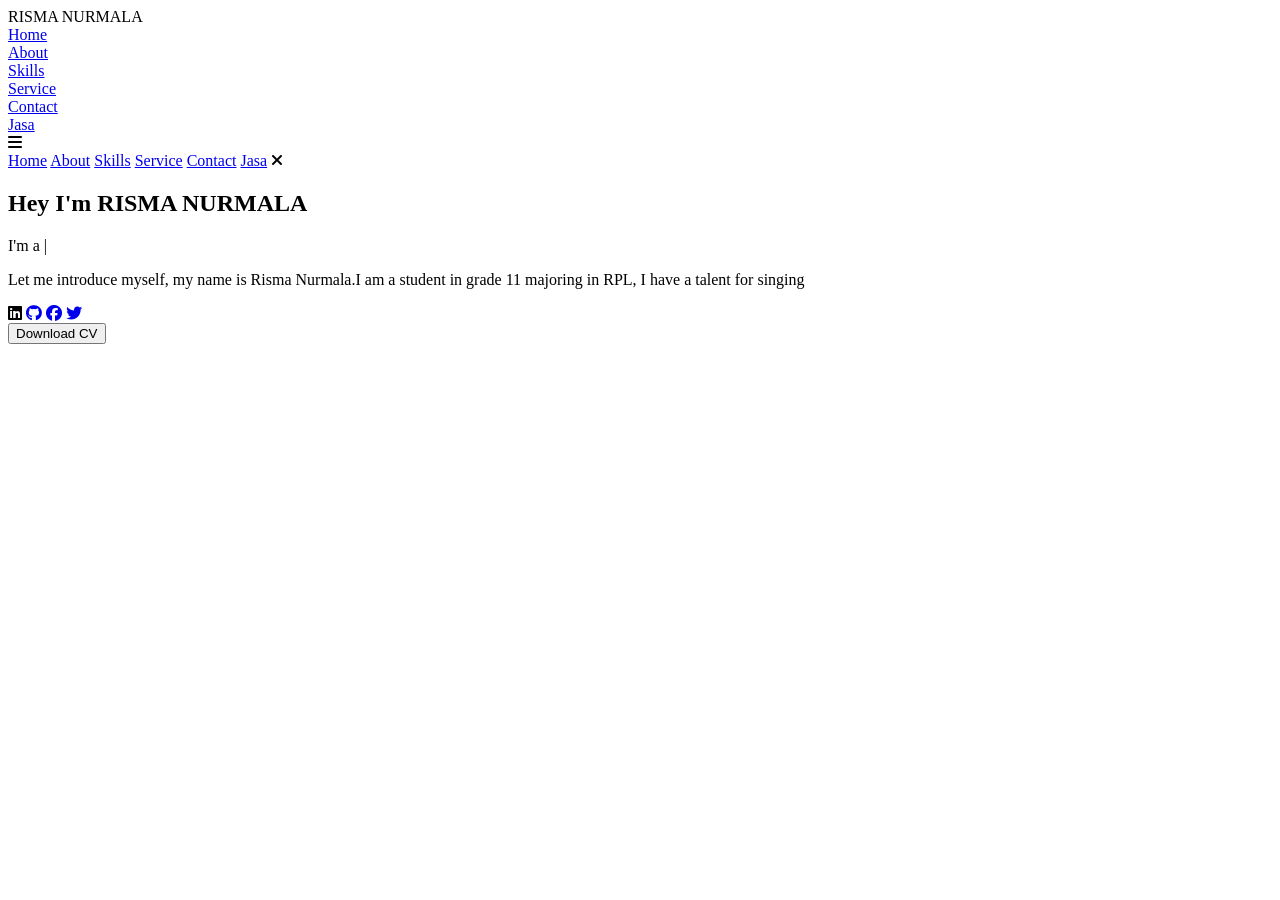
==== index.html @ 09e8b606 "Add files via upload" ====
<!-- Subscrbe YouTube Tamzidan Mahdiyin  -->
<!DOCTYPE html>
<html lang="en">

<head>

    <!-- Pengaturan karakter encoding untuk mendukung semua karakter Unicode -->
    <meta charset="UTF-8">

    <!-- Pengaturan viewport untuk responsivitas pada perangkat mobile -->
    <meta name="viewport" content="width=device-width, initial-scale=1.0">

    <!-- 
      Import Font Awesome untuk ikon sosial media dan navigasi
      Versi 6.5.1 dipilih untuk fitur dan ikon terbaru 
    -->
    <link rel="stylesheet" href="https://cdnjs.cloudflare.com/ajax/libs/font-awesome/6.5.1/css/all.min.css">

    <!-- 
      Import AOS (Animate On Scroll) library
      Digunakan untuk membuat animasi scroll yang menarik 
    -->
    <link rel="stylesheet" href="https://unpkg.com/aos@next/dist/aos.css" />

    <!-- Import file CSS custom untuk styling tambahan -->
    <link rel="stylesheet" href="css/style.css">
    <title>Portfolio Website</title>
</head>

<body>

    <!-- 
      Navigation Section
      - Menggunakan sistem grid untuk layout
      - Includes logo dan menu navigasi
      - Responsive dengan hamburger menu untuk mobile 
    -->
    <nav>
        <div class="nav-container">

            <!-- 
              Logo dengan animasi zoom-in
              data-aos-duration: 1500ms untuk animasi yang smooth 
            -->
            <div class="logo" data-aos="zoom-in" data-aos-duration="1500">
                RISMA <span>NURMALA</span>
            </div>

            <!-- 
              Navigation Links
              - Menggunakan fade-up animation dengan delays bertingkat
              - Active class untuk halaman yang sedang aktif 
            -->
            <div class="links">
                <div class="link active" data-aos="fade-up" data-aos-duration="1500" data-aos-delay="100"><a
                        href="index.html">Home</a></div>
                <div class="link" data-aos="fade-up" data-aos-duration="1500" data-aos-delay="200"><a
                        href="about.html">About</a></div>
                <div class="link" data-aos="fade-up" data-aos-duration="1500" data-aos-delay="300"><a
                        href="skill.html">Skills</a></div>
                <div class="link" data-aos="fade-up" data-aos-duration="1500" data-aos-delay="400"><a
                        href="service.html">Service</a></div>
                <div class="link" data-aos="fade-up" data-aos-duration="1500" data-aos-delay="500"><a
                        href="contact.html">Contact</a></div>
                <div class="link" data-aos="fade-up" data-aos-duration="1500" data-aos-delay="500"><a
                        href="Jasa.html">Jasa</a></div>
            </div>
        </div>

        <!-- 
          Hamburger Menu Icon
          - Muncul pada tampilan mobile
          - Menggunakan Font Awesome icon
          - onClick handler untuk membuka menu 
        -->
        <i class="fa-solid fa-bars hamburg" onclick="hamburg()"></i>

        <!-- 
          Dropdown Menu untuk Mobile
          - Berisi link navigasi yang sama
          - Muncul ketika hamburger menu diklik
          - Includes tombol close (x) 
        -->
        <div class="dropdown">
            <div class="links">
                <a href="index.html">Home</a>
                <a href="about.html">About</a>
                <a href="skill.html">Skills</a>
                <a href="service.html">Service</a>
                <a href="contact.html">Contact</a>
                <a href="Jasa.html">Jasa</a>
                <i class="fa-solid fa-xmark cancel" onclick="cancel()"></i>
            </div>
        </div>
    </nav>

    <!-- 
      Main Content Section
      - Menggunakan grid untuk layout dua kolom
      - Includes teks intro dan gambar profil 
    -->
    <section>
        <div class="main-container">
            <!-- 
              Content Container
              - Berisi heading, typewriter effect, dan social links
              - Setiap elemen memiliki animasi AOS yang berbeda 
            -->
            <div class="content">
                <!-- Heading dengan fade-left animation -->
                <h1 data-aos="fade-left" data-aos-duration="1500" data-aos-delay="700">Hey I'm <span>RISMA NURMALA</span>
                </h1>

                <!-- 
                  Typewriter Effect
                  - Menggunakan JavaScript untuk animasi ketik
                  - Fade-right animation untuk container 
                -->
                <div data-aos="fade-right" data-aos-duration="1500" data-aos-delay="900" class="typewriter">I'm a <span
                        class="typewriter-text"></span><label for="">|</label></div>

                <!-- Paragraf deskripsi dengan flip-down animation -->
                <p data-aos="flip-down" data-aos-duration="1500" data-aos-delay="1100">Let me introduce myself, my name is Risma Nurmala.I am a student in grade 11 majoring in RPL, I have a talent for singing</p>

                <!-- 
                  Social Media Links
                  - Menggunakan Font Awesome icons
                  - Fade-up animation dengan delays bertingkat 
                -->
                <div class="social-links">
                    <a data-aos="fade-up" data-aos-duration="1500" data-aos-delay="1300"><i
                            class="fa-brands fa-linkedin"></i></a>
                    <a href="#" data-aos="fade-up" data-aos-duration="1500" data-aos-delay="1400"><i
                            class="fa-brands fa-github"></i></a>
                    <a href="#" data-aos="fade-up" data-aos-duration="1500" data-aos-delay="1500"><i
                            class="fa-brands fa-facebook"></i></a>
                    <a href="#" data-aos="fade-up" data-aos-duration="1500" data-aos-delay="1600"><i
                            class="fa-brands fa-twitter"></i></a>
                </div>

                <!-- 
                  Download CV Button
                  - Zoom-out animation dengan delay terpanjang
                  - Styling didefinisikan di CSS 
                -->
                <div class="btn" data-aos="zoom-out" data-aos-duration="1500" data-aos-delay="1800">
                    <button>Download CV</button>
                </div>
            </div>

            <!-- 
              Image Container
              - Menggunakan zoom-in animation
              - Durasi lebih panjang (3000ms) untuk efek dramatic 
            -->
            <div class="image" data-aos="zoom-in" data-aos-duration="3000">
                <img src="img/RISMA.JPEG" alt="">
            </div>
        </div>
    </section>

    <!-- 
      Script Imports
      - AOS library untuk animasi
      - Custom JavaScript untuk fungsionalitas tambahan 
    -->
    <script src="https://unpkg.com/aos@next/dist/aos.js"></script>
    <script>
        // Inisialisasi AOS dengan offset 0 untuk trigger tepat waktu
        AOS.init({ offset: 0, });
    </script>
    <script src="./js/script.js"></script>
</body>

</html>
<!-- Subscrbe YouTube Tamzidan Mahdiyin  -->
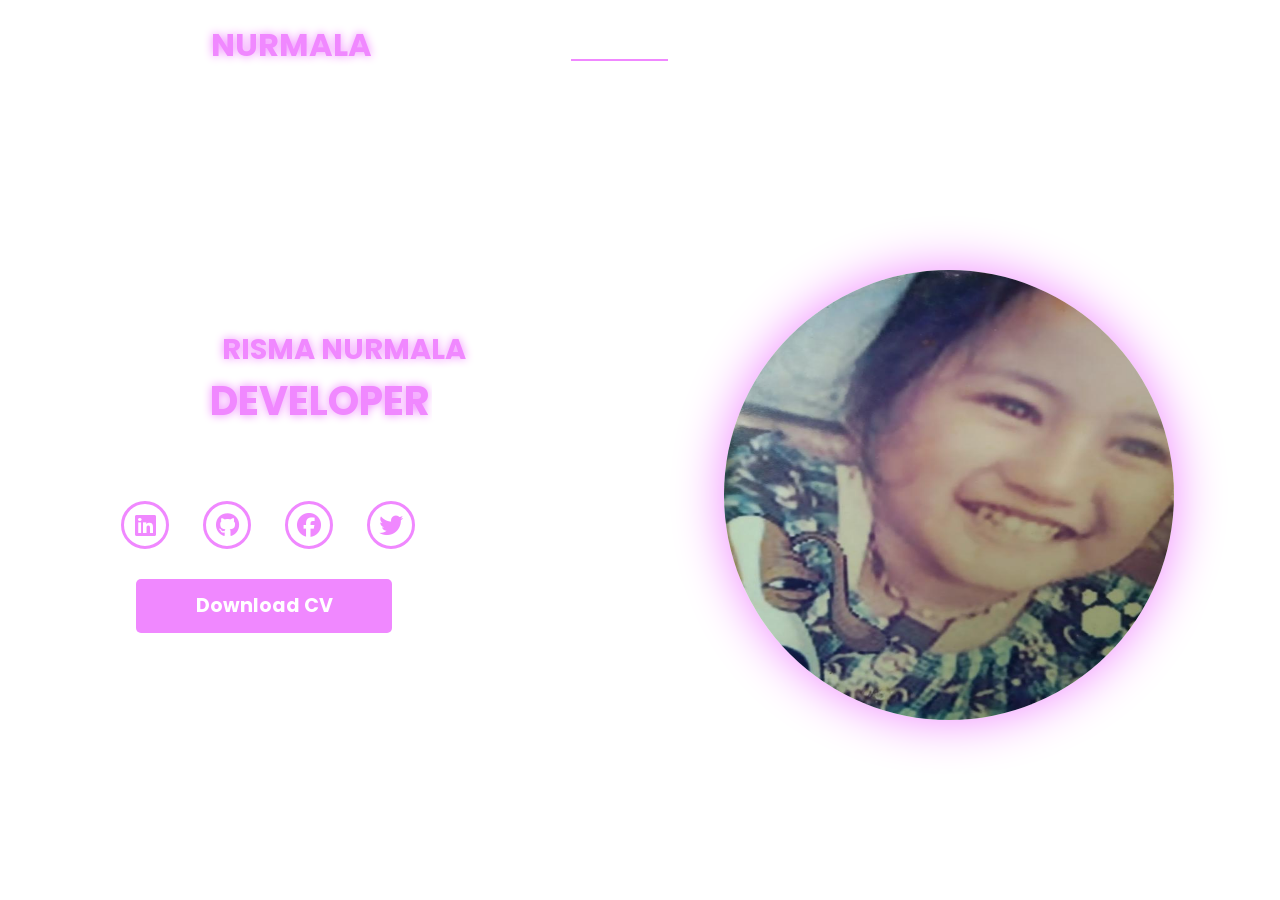
==== commit cca6da84: "Update index.html" ====
--- a/index.html
+++ b/index.html
@@ -154,7 +154,7 @@
               - Durasi lebih panjang (3000ms) untuk efek dramatic 
             -->
             <div class="image" data-aos="zoom-in" data-aos-duration="3000">
-                <img src="img/RISMA.JPEG" alt="">
+                <img src="img/ima.jpeg" alt="">
             </div>
         </div>
     </section>
@@ -173,4 +173,4 @@
 </body>
 
 </html>
-<!-- Subscrbe YouTube Tamzidan Mahdiyin  -->+<!-- Subscrbe YouTube Tamzidan Mahdiyin  -->
--- a/css/style.css
+++ b/css/style.css
@@ -0,0 +1,280 @@
+/* Subscrbe YouTube Tamzidan Mahdiyin */
+
+@import url("https://fonts.googleapis.com/css2?family=Poppins:wght@100;200;300;400;500;600&display=swap");
+
+* {
+  padding: 0;
+  margin: 0;
+  font-family: "Poppins", sans-serif;
+  box-sizing: border-box;
+}
+
+body {
+  width: 100%;
+  height: 100vh;
+  background-image: url("./img/awan.jpg");
+  overflow: hidden;
+}
+
+nav {
+  width: 100%;
+  height: 10vh;
+  position: sticky;
+}
+
+.nav-container {
+  width: 100%;
+  height: 100%;
+  display: flex;
+  justify-content: space-around;
+  align-items: center;
+}
+
+/* Subscrbe YouTube Tamzidan Mahdiyin */
+
+.logo {
+  color: white;
+  font-size: 2rem;
+  font-weight: bold;
+}
+
+.logo span {
+  color: rgb(240, 136, 255);
+  text-shadow: 0 0 10px rgb(240, 136, 255);
+}
+
+.hamburg,
+.cancel {
+  cursor: pointer;
+  position: absolute;
+  right: 15px;
+  top: 10px;
+  color: white;
+  display: none;
+  font-size: clamp(2.5rem, 0.5rem + 5vw, 3rem);
+}
+
+.nav-container .links {
+  display: flex;
+}
+
+.nav-container .links a {
+  font-size: 1.2rem;
+  color: white;
+  margin: 0 20px;
+  text-decoration: none;
+  font-weight: 550;
+  transition: 0.3s linear;
+}
+
+.nav-container .links a:hover {
+  color: rgb(240, 136, 255);
+  border-bottom: 2px solid rgb(240, 136, 255);
+}
+
+.nav-container .links .active {
+  color: rgb(240, 136, 255);
+  border-bottom: 2px solid rgb(240, 136, 255);
+}
+
+.dropdown {
+  z-index: 100;
+  position: absolute;
+  top: 0;
+  transform: translateY(-500px);
+  width: 100%;
+  height: auto;
+  backdrop-filter: blur(4px) brightness(40%);
+  box-shadow: 0 0 20px black;
+  transition: 0.2s linear;
+}
+
+.dropdown .links a {
+  display: flex;
+  color: white;
+  text-decoration: none;
+  padding: 15px 0;
+  justify-content: center;
+  align-items: center;
+  transition: 0.2s linear;
+}
+
+.dropdown .links a:hover {
+  background-color: rgb(240, 136, 255);
+}
+
+section {
+  width: 100%;
+  height: 90vh;
+}
+
+.main-container {
+  width: 100%;
+  height: 100%;
+  display: flex;
+  justify-content: space-evenly;
+  align-items: center;
+}
+
+.main-container .content {
+  color: white;
+  width: 40%;
+  min-height: 100px;
+}
+
+/* Subscrbe YouTube Tamzidan Mahdiyin */
+
+.content h1 {
+  font-size: clamp(1rem, 1rem + 5vw, 1.8rem);
+}
+
+.content h1 span {
+  font-weight: 700;
+  text-shadow: 0 0 10px rgb(240, 136, 255);
+  color: rgb(240, 136, 255);
+}
+
+.content .typewriter {
+  font-size: clamp(1rem, 1rem + 5vw, 2.5rem);
+  font-weight: 700;
+}
+
+.typewriter span {
+  color: rgb(240, 136, 255);
+  text-shadow: 0 0 10px rgb(240, 136, 255);
+}
+
+.content p {
+  font-size: clamp(0, 4rem, 0.2rem + 9vw, 1rem);
+  margin: 10px 0;
+}
+
+.social-links i {
+  display: inline-flex;
+  justify-content: center;
+  align-items: center;
+  width: 3rem;
+  height: 3rem;
+  background-color: transparent;
+  border: 0.2rem solid rgb(240, 136, 255);
+  border-radius: 50%;
+  color: rgb(240, 136, 255);
+  margin: 0 15px;
+  font-size: 1.5rem;
+  transition: 0.2s linear;
+}
+
+.social-links i:hover {
+  scale: 1.3;
+  filter: drop-shadow(0 0 10px rgb(240, 136, 255));
+  color: black;
+  background-color: rgb(58, 211, 3);
+  -webkit-filter: drop-shadow(0 0 10px rgb(240, 136, 255));
+}
+
+.content button {
+  width: 50%;
+  height: 6vh;
+  margin: 30px;
+  background-color: rgb(240, 136, 255);
+  color: white;
+  border: none;
+  outline: none;
+  font-size: 120%;
+  font-weight: 700;
+  border-radius: 5px;
+  transition: 0.2s linear;
+}
+
+.content button:hover {
+  scale: 1.1;
+  color: rgb(240, 136, 255);
+  border: 2px solid rgb(240, 136, 255);
+  background-color: transparent;
+  font-weight: 700;
+  box-shadow: 0 0 40px 5px rgb(240, 136, 255);
+}
+
+.main-container .image {
+  width: 50vh;
+  height: 50vh;
+  border-radius: 100%;
+  overflow: hidden;
+  box-shadow: 0 0 50px rgb(240, 136, 255);
+}
+
+.main-container .image img {
+  width: 100%;
+  height: 100%;
+}
+
+.main-container .image:hover {
+  animation: animate 1.5s ease-in-out infinite;
+  -webkit-animation: animate 1.5s ease-in-out infinite;
+}
+
+@keyframes animate {
+  0% {
+    scale: 1;
+  }
+  50% {
+    scale: 1.05;
+  }
+  100% {
+    scale: 1;
+  }
+}
+
+@media (max-width: 884px) {
+  nav .logo {
+    position: absolute;
+    top: 16px;
+    left: 15px;
+    font-size: 1.5rem;
+  }
+
+  .main-container {
+    display: flex;
+    flex-direction: column-reverse;
+  }
+
+  .nav-container .links {
+    display: none;
+  }
+
+  .hamburg,
+  .cancel {
+    display: block;
+  }
+
+  .main-container .content {
+    width: 80%;
+  }
+  .social-links i {
+    width: 2.5rem;
+    height: 2.5rem;
+    font-size: 1.5rem;
+  }
+
+  .main-container .image {
+    z-index: -1;
+    width: 50%;
+    height: 80%;
+  }
+}
+
+@media (max-width: 440px) {
+  .main-container .image {
+    width: 60%;
+    height: 30%;
+  }
+
+  .main-container .content {
+    width: 80%;
+  }
+
+  .main-container button {
+    margin-top: 15px;
+  }
+}
+/* Subscrbe YouTube Tamzidan Mahdiyin */
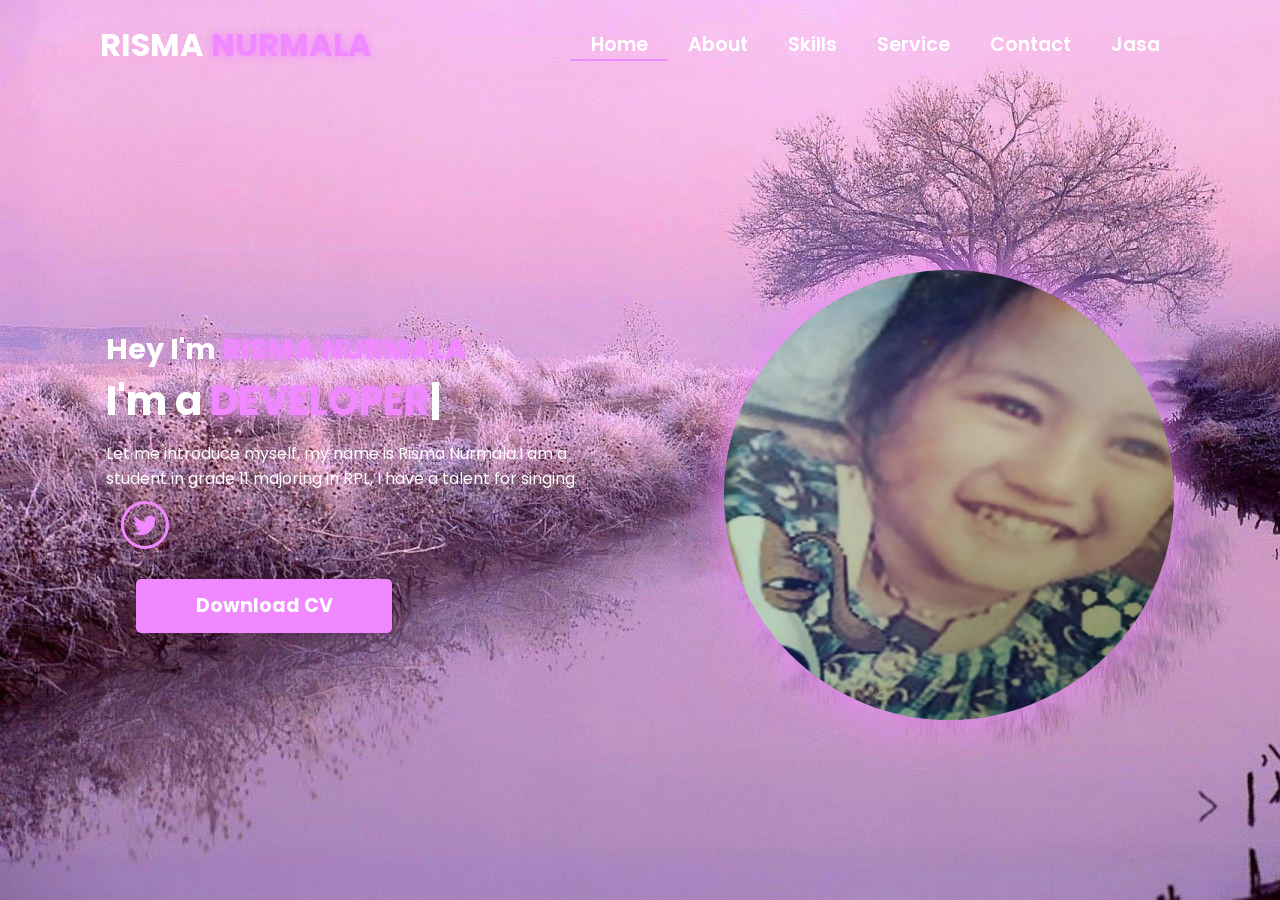
==== commit 4863b131: "Update index.html" ====
--- a/index.html
+++ b/index.html
@@ -128,12 +128,6 @@
                   - Fade-up animation dengan delays bertingkat 
                 -->
                 <div class="social-links">
-                    <a data-aos="fade-up" data-aos-duration="1500" data-aos-delay="1300"><i
-                            class="fa-brands fa-linkedin"></i></a>
-                    <a href="#" data-aos="fade-up" data-aos-duration="1500" data-aos-delay="1400"><i
-                            class="fa-brands fa-github"></i></a>
-                    <a href="#" data-aos="fade-up" data-aos-duration="1500" data-aos-delay="1500"><i
-                            class="fa-brands fa-facebook"></i></a>
                     <a href="#" data-aos="fade-up" data-aos-duration="1500" data-aos-delay="1600"><i
                             class="fa-brands fa-twitter"></i></a>
                 </div>
--- a/css/style.css
+++ b/css/style.css
@@ -12,7 +12,7 @@
 body {
   width: 100%;
   height: 100vh;
-  background-image: url("./img/awan.jpg");
+  background-image: url("../img/awan.jpg");
   overflow: hidden;
 }
 
